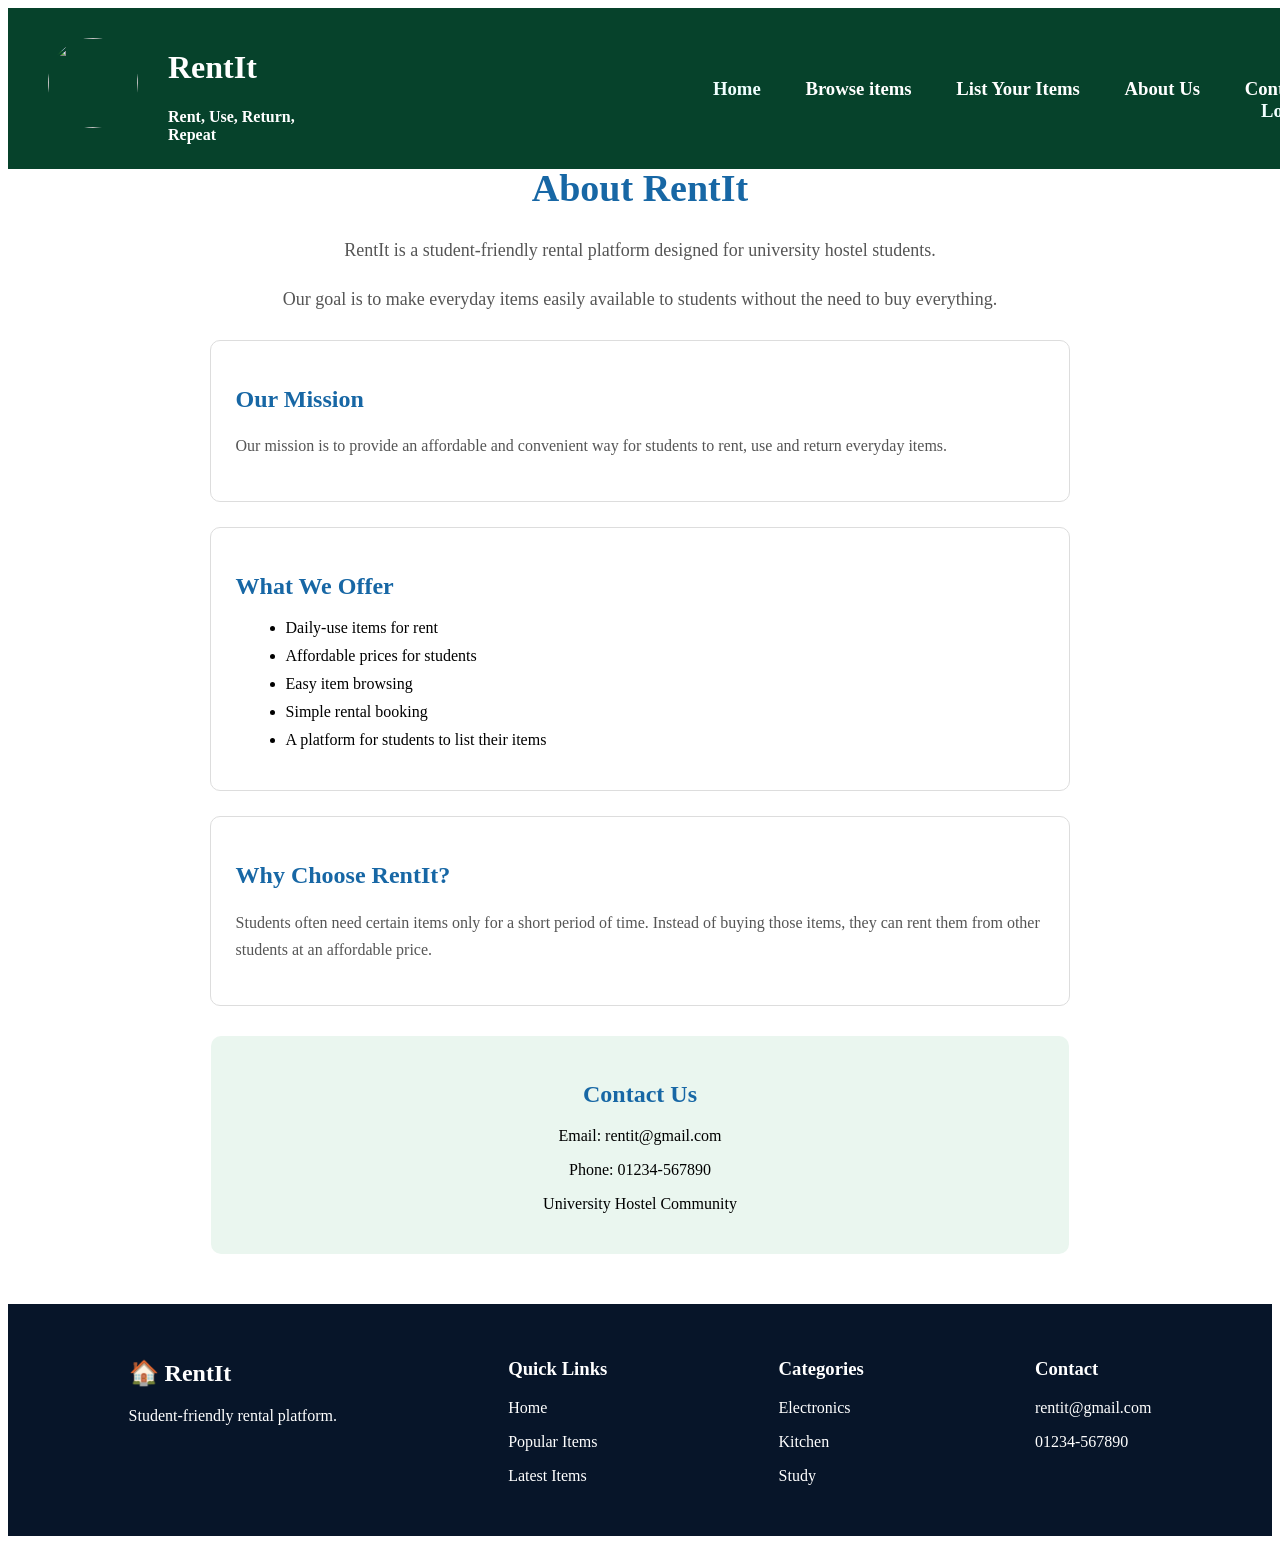
==== about.html @ 9e004a67 "Add files via upload" ====
<!DOCTYPE html>
<html>
<head>

    <meta charset="UTF-8">

    <meta name="viewport"
          content="width=device-width, initial-scale=1.0">

    <title>About Us - RentIt</title>

    <link rel="stylesheet" href="about.css">

</head>
<header style=" background-color: rgb(6, 66, 43); padding: 20px 40px 4px 40px; width: 100%;display: flex;position: fixed;z-index: 1000">
    <div style="display: flex; justify-content: left; gap: 30px;">
        <img style="width: 90px; height: 90px;margin-top: 10px; border-radius: 50%;" src="images/91212c401d5100aabd877c7624090c16.jpg">
        <div ><h1 style=" color:white;">RentIt</h1>
       <h4 style= "color: white;margin-top: 5px;">Rent, Use, Return, Repeat</h4></div>
    
    <div style="text-align: right;"><h3 style="text-align: right;; color:white;margin-top:50px;">
        <a style="padding: 20px;color: azure;text-decoration: none;" href="./index.html">Home</a>
        <a style="padding: 20px">Browse items</a>
        <a style="padding: 20px">List Your Items</a>
         <a style="padding: 20px">About Us</a>
        <a style="padding: 20px">Contact</a>
        <a  style="padding-left: 300px;color: azure;text-decoration: none;" href="./login.html">Log Out</a>
    </h3>
    </div>
    </div>
</header>
<br><br><br><br><br><br>


<body>
<div class="about">

    <h1>About RentIt</h1>

    <p>
        RentIt is a student-friendly rental platform
        designed for university hostel students.
    </p>

    <p>
        Our goal is to make everyday items easily
        available to students without the need to buy
        everything.
    </p>

    <div class="about-box">

        <h2>Our Mission</h2>

        <p>
            Our mission is to provide an affordable and
            convenient way for students to rent, use and
            return everyday items.
        </p>

    </div>
    <div class="about-box">

        <h2>What We Offer</h2>

        <ul>

            <li>Daily-use items for rent</li>

            <li>Affordable prices for students</li>

            <li>Easy item browsing</li>

            <li>Simple rental booking</li>

            <li>A platform for students to list their items</li>

        </ul>

    </div>
    <div class="about-box">

        <h2>Why Choose RentIt?</h2>

        <p>
            Students often need certain items only for a
            short period of time. Instead of buying those
            items, they can rent them from other students
            at an affordable price.
        </p>

    </div>

    <div class="contact-box">

        <h2>Contact Us</h2>

        <p>Email: rentit@gmail.com</p>

        <p>Phone: 01234-567890</p>

        <p>University Hostel Community</p>

    </div>

</div>

<footer>

    <div>
        <h2>🏠 RentIt</h2>
        <p>Student-friendly rental platform.</p>
    </div>

    <div>
        <h3>Quick Links</h3>
        <p>Home</p>
        <p>Popular Items</p>
        <p>Latest Items</p>
    </div>

    <div>
        <h3>Categories</h3>
        <p>Electronics</p>
        <p>Kitchen</p>
        <p>Study</p>
    </div>

    <div>
        <h3>Contact</h3>
        <p>rentit@gmail.com</p>
        <p>01234-567890</p>
    </div>

</footer>
</body>

</html>
---- about.css ----
.about {

    width: 80%;

    margin: 50px auto;

    text-align: center;
}

.about h1 {

    color: #1767a5;

    font-size: 38px;
}

.about > p {

    font-size: 18px;

    line-height: 1.7;

    color: #555;

}


.about-box {

    background-color: white;

    margin: 25px auto;

    padding: 25px;

    border-radius: 10px;

    border: 1px solid #ddd;

    text-align: left;

    width: 80%;
}

.about-box:hover {

    box-shadow: 0 2px 8px #ccc;
}

.about-box h2 {

    color: #1767a5;
}

.about-box p {

    line-height: 1.7;

    color: #555;
}

.about-box li {

    margin: 10px;

}



.contact-box {

    background-color: #eaf6ef;

    padding: 25px;

    margin: 30px auto;

    width: 80%;

    border-radius: 10px;
}

.contact-box h2 {

    color: #1767a5;
}


footer {
    display: flex;
    justify-content: space-around;
    background-color: #071529;
    color: white;
    padding: 35px;
}
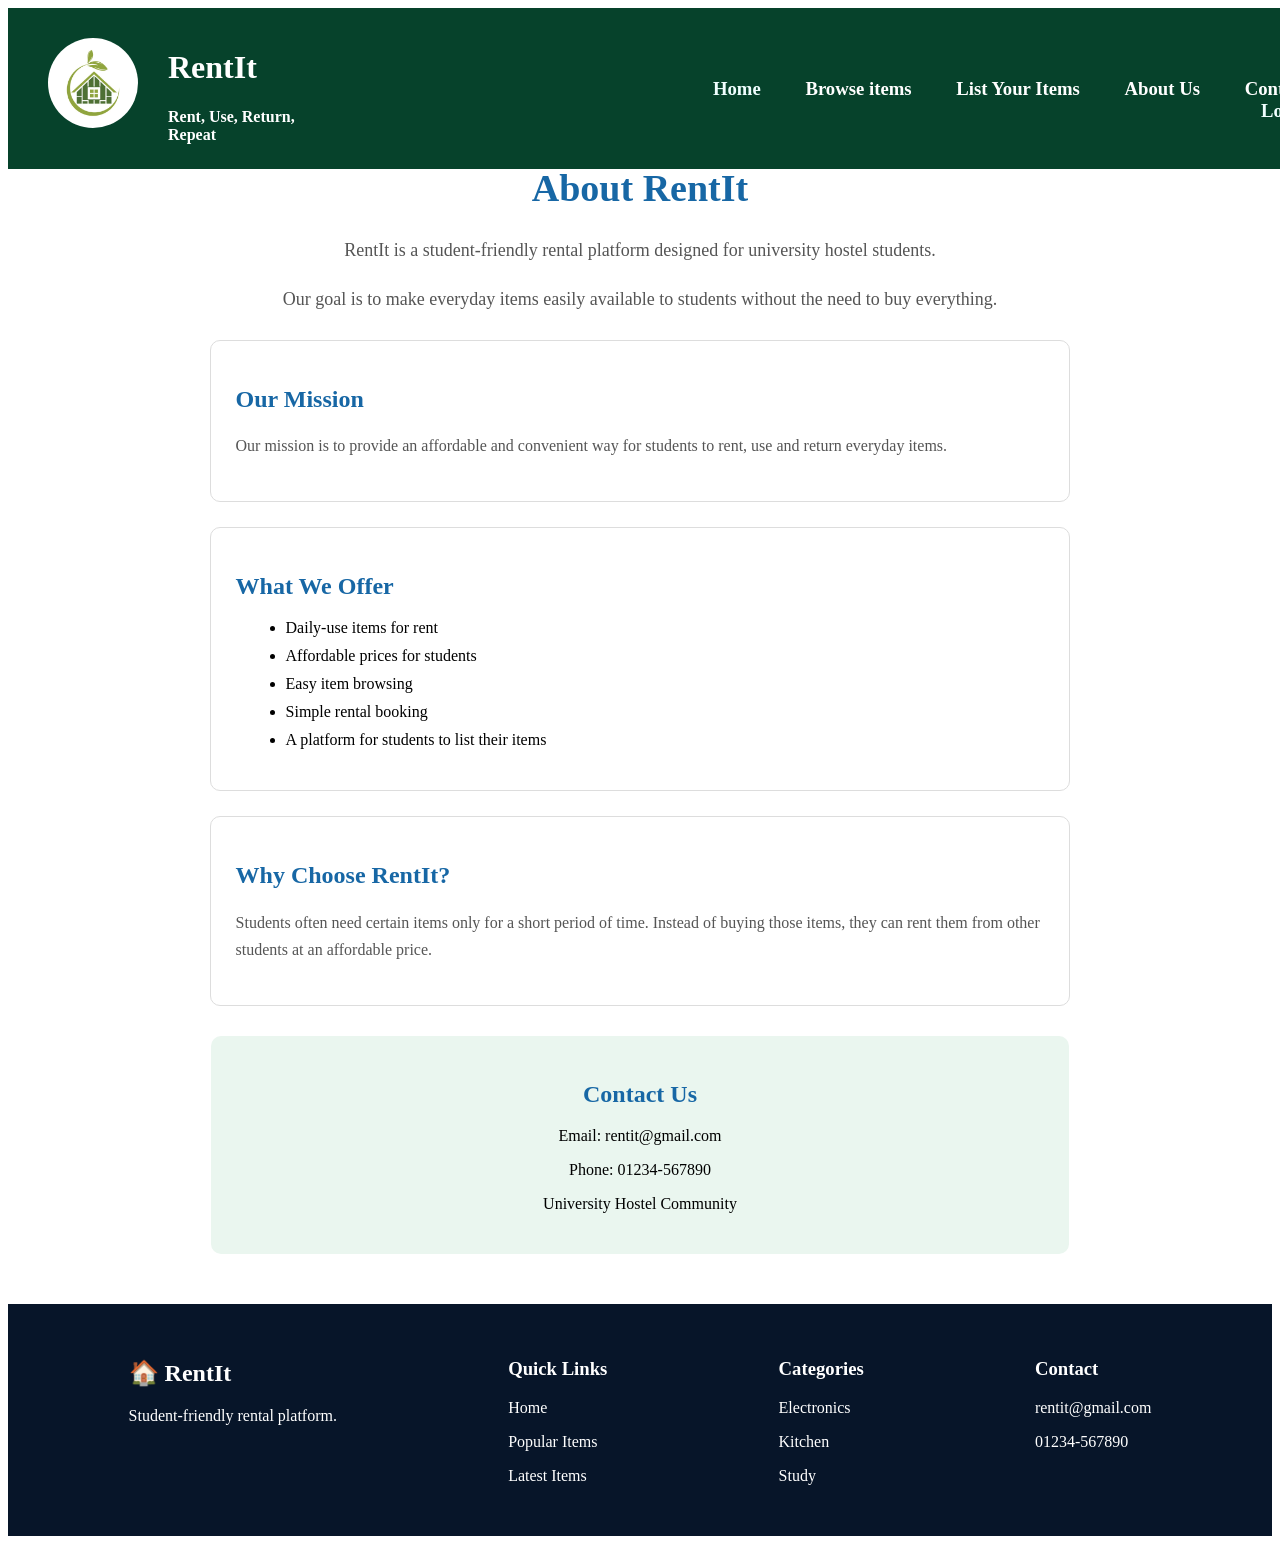
==== commit a4bed9a2: "Add files via upload" ====
--- a/about.html
+++ b/about.html
@@ -14,7 +14,7 @@
 </head>
 <header style=" background-color: rgb(6, 66, 43); padding: 20px 40px 4px 40px; width: 100%;display: flex;position: fixed;z-index: 1000">
     <div style="display: flex; justify-content: left; gap: 30px;">
-        <img style="width: 90px; height: 90px;margin-top: 10px; border-radius: 50%;" src="images/91212c401d5100aabd877c7624090c16.jpg">
+        <img style="width: 90px; height: 90px;margin-top: 10px; border-radius: 50%;" src="./91212c401d5100aabd877c7624090c16.jpg">
         <div ><h1 style=" color:white;">RentIt</h1>
        <h4 style= "color: white;margin-top: 5px;">Rent, Use, Return, Repeat</h4></div>
     
